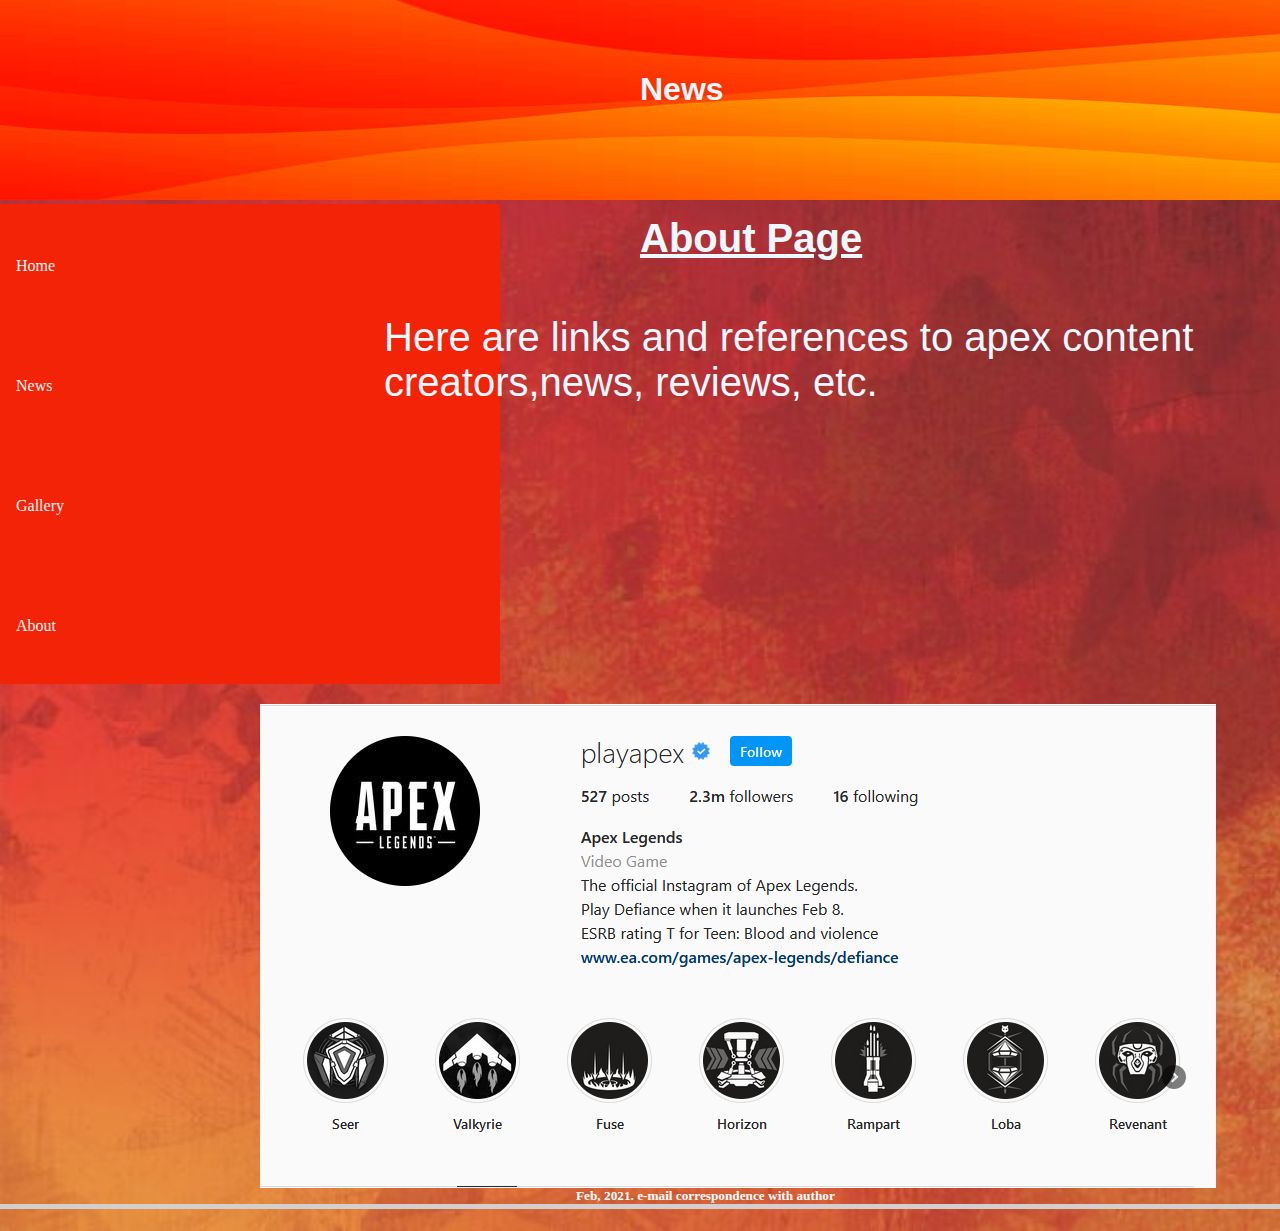
==== about.html @ c8ea6791 "random commit point" ====
<!DOCTYPE html>
<html>
    <head>
        <meta charset="utf-8">
        <title>Personal Webpage News</title>
        <link rel="stylesheet" type="text/css" href="./style.css"/>
    </head>
    <body>
        <h1>News</h1>
        <img id="homeBanner" src="homeBanner.jpg" >
        <ul>
            <li><a href="index.html">Home</a></li>
            <li><a href="news.html"> News </a></li>
            <li><a href="gallery.html">Gallery</a></li>
            <li><a href="about.html">About</a></li>
       </ul>

        <h2> <span class="techniqueHeader"> <u>About Page</u> </span> </h2>
        <p2> <span class="movementParagraph"> Here are links and references to apex content creators,news, reviews, etc.
        </span></p2>

        <img id ="apexInsta" src="galleryImages/ApexInsta.png">
      
        
        <h5> Feb, 2021. e-mail correspondence with author </h5>
    </body>
</html>
---- style.css ----
body{
    background-image: url('apexBackground.jpg');
    background-repeat: no-repeat;
    background-size: cover;
    background-color: rgba(255, 18, 1, 0.733);
    margin: 0;
    padding: 0;
    max-width: 100%;
    overflow-x: hidden;
     
}
h1{
 position: absolute;
left: 50%;
top: 50px;
color: aliceblue;
font-family:'Trebuchet MS', 'Lucida Sans Unicode', 'Lucida Grande', 'Lucida Sans', Arial, sans-serif
}
h2{
    color: aliceblue;
    font-family: 'Gill Sans', 'Gill Sans MT', Calibri, 'Trebuchet MS', sans-serif;
}
.fanPageTitle{
    position: absolute;
    left: 24%;
    top:24%;
    font-size: 40px;
}

 ul{
     margin: 0px;
     padding-left: 0px;
     padding-top: 0px;
    list-style-type: none;
     width: 500px;
     height: 480px;
    background-color: #f32308;
}
li a{
    display: block;
    color: rgb(250, 250, 250);
    padding: 53px 16px;
    text-decoration: none;
    height: 14px;
}
li:hover{
    background-color: rgb(255, 255, 255);
  color: rgb(226, 130, 3);
}
li a.active{
    background-color: #04AA6D;
    color: rgb(252, 36, 8);
}
#apexBanner{
    padding-top: 0px;
    width:1500px;
    height: 500px;
    float: right;
    border-image: auto;
}
#homeBanner{
  
    width: 1920px;
    height: 200px;
}
.apexBannerText{
    position: absolute;
    left: 20%;
    top: 35%;
    font-size: 25px;
    color: aliceblue;
}
#link-to-ea{
    color: rgb(208, 255, 0);
}
h3{
    color: white;
    padding-left: 10px;
    font-size: 25px;
}
form{
    color: white;
    padding-left: 10px;
   
}
h4{
    padding-left: 45%;
    border-bottom: 5px solid rgb(212, 207, 207);

    color: white;
}
.techniqueHeader{
    position: absolute;
    left: 50%;
    top:24%;
    font-size: 40px;
    
}
p2{
    color: aliceblue;
    font-family: 'Gill Sans', 'Gill Sans MT', Calibri, 'Trebuchet MS', sans-serif;
    font-size: 40px;
    
}
.movementParagraph{
    position: absolute;
    left: 30%;
    top:35%;
}

#techniqueHeaderLeft{  
    padding-left: 130px;
    padding-top: 0px;
    font-size: 40px;

}
.techniqueTextLeft{
    padding-left: 1%;
    font-size: 30px;
    float: left;
    
}
#techniqueHeaderRight{
    float: left;
    padding-left: 75%;
    font-size: 40px;
}
.techniqueTextRight{
    float: right;
    font-size: 30px;
    padding-right: 1%;
    padding-top: 2%;
}
div{
    float: right;
    padding-right: 20px;
    padding-bottom: 100px;
}
div2{
padding-left: 20px;
}
h5{
    padding-left: 45%;
    padding-top: 20%;
    border-bottom: 5px solid rgb(212, 207, 207);

    color: white;
}
#gallery-Photos-Left
{
    float: left;
    padding-left: 1%;
    width: 27%;
}
#gallery-Photos-Middle
{
    padding-left: 9%;
    width: 27%;
}
#gallery-Photos-Right
{
    float: right;
    padding-right: 1%;
    width: 27%;
}
#apexInsta{
    margin: 0px;
    padding-bottom: 0px;
    padding-right: 5%;
    float: right;
}
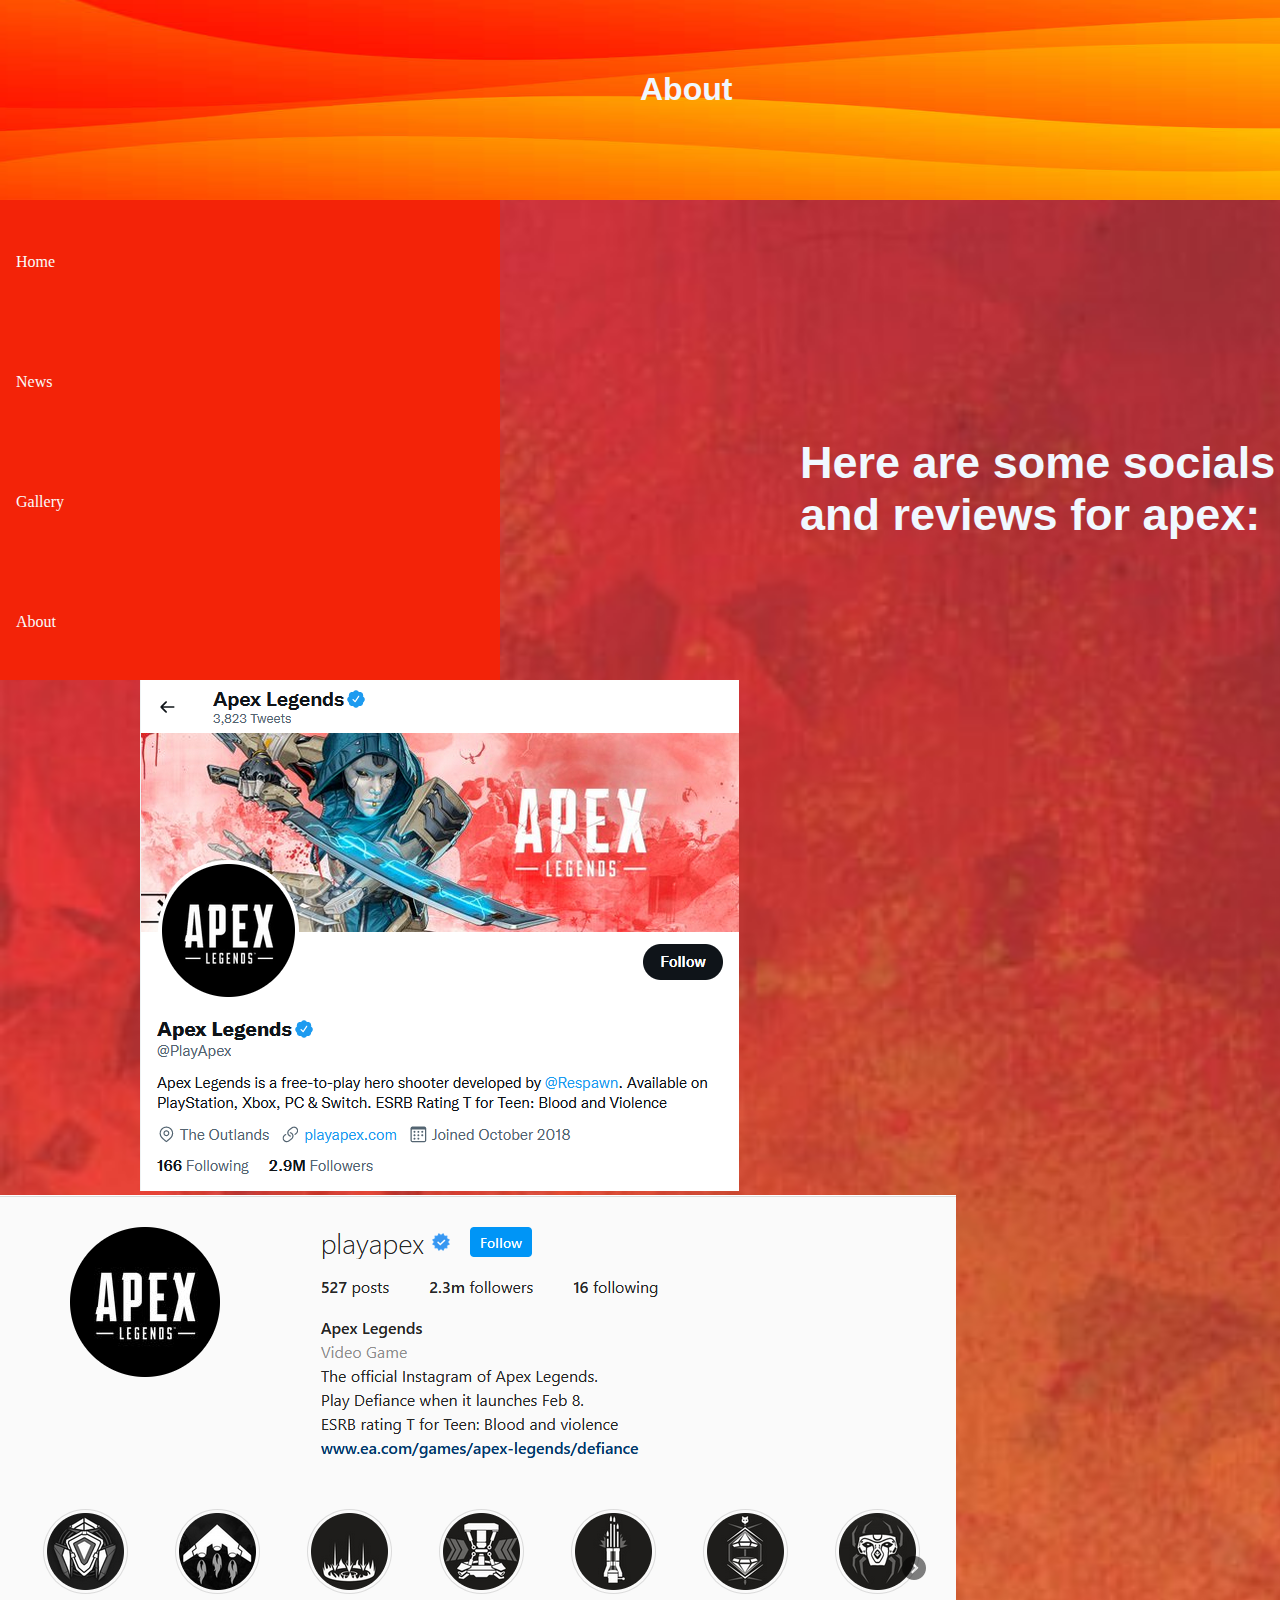
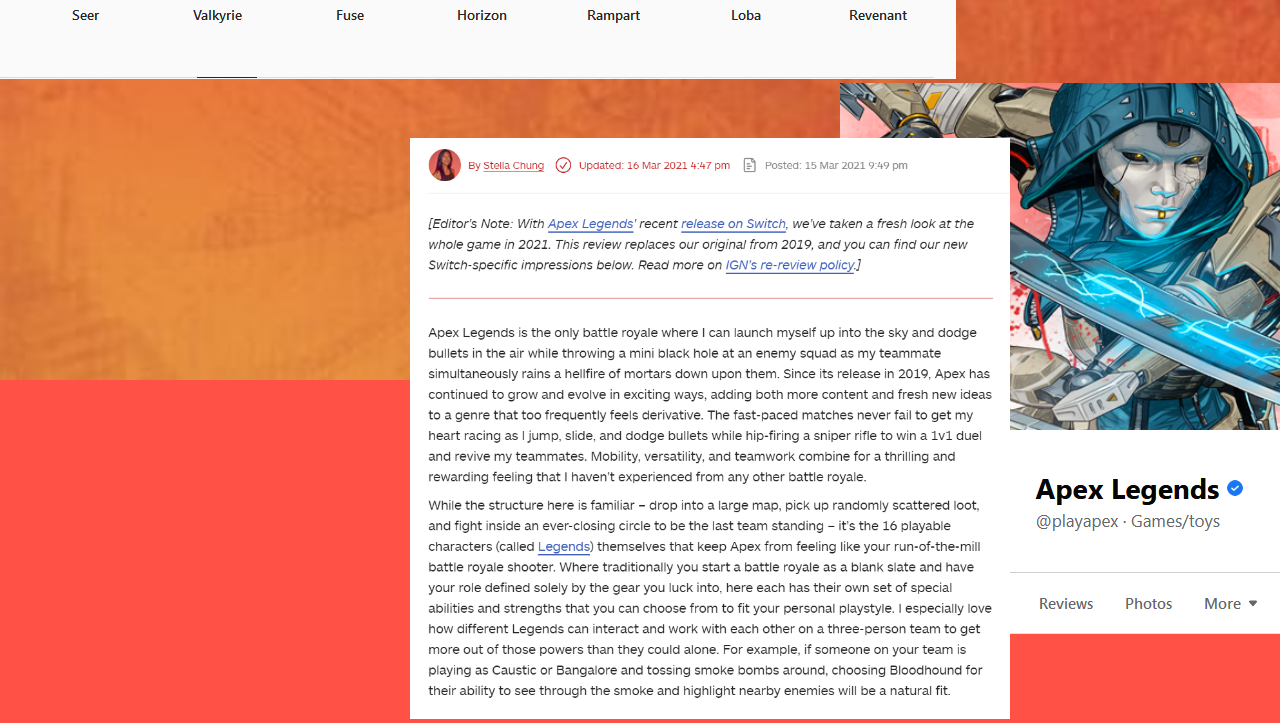
==== commit 36a6f982: "finshed flexbox practice, added photo, finished page" ====
--- a/about.html
+++ b/about.html
@@ -6,22 +6,55 @@
         <link rel="stylesheet" type="text/css" href="./style.css"/>
     </head>
     <body>
-        <h1>News</h1>
-        <img id="homeBanner" src="homeBanner.jpg" >
+     <div3 class="flexbox-banner-container">
+
+     <div3 class="flexbox-banner-item"><img id="aboutBanner" src="homeBanner.jpg" alt=""><h1>About</h1></div3>
+     </div3>
+
+     <div3 class="flexbox-navBar-container">
+         <div3 class="flexbox-navBar-item">
         <ul>
-            <li><a href="index.html">Home</a></li>
+         <li><a href="index.html">Home</a></li>
             <li><a href="news.html"> News </a></li>
-            <li><a href="gallery.html">Gallery</a></li>
-            <li><a href="about.html">About</a></li>
-       </ul>
+         <li><a href="gallery.html">Gallery</a></li>
+         <li><a href="about.html">About</a></li>
+         </ul>
+         </div3>
 
-        <h2> <span class="techniqueHeader"> <u>About Page</u> </span> </h2>
-        <p2> <span class="movementParagraph"> Here are links and references to apex content creators,news, reviews, etc.
-        </span></p2>
+              <div3 class="flexbox-text-item">
+                    <h2 class="socials-header">Here are some socials and reviews for apex:</h2>
+                     </div3>
 
-        <img id ="apexInsta" src="galleryImages/ApexInsta.png">
-      
-        
-        <h5> Feb, 2021. e-mail correspondence with author </h5>
+                    
+     </div3>
+
+     <div3 class="flexbox-scocials-images-container">
+
+        <div3 class="flexbox-twitter-image-item">
+            <a href="https://twitter.com/PlayApex?ref_src=twsrc%5Egoogle%7Ctwcamp%5Eserp%7Ctwgr%5Eauthor">
+            <img id="apex-twitter-pic" src="galleryImages/ApexTwitter.png" alt="Twitter page for Apex Legends">
+        </div3>
+    </a>
+
+        <div3 class="flexbox-instagram-image-item">
+            <a href="https://www.instagram.com/playapex/?hl=en">
+            <img id="apex-insta-pic"src="galleryImages/ApexInsta.png" alt="Instagram page for Apex Legends">
+            </div3>
+        </a>
+
+            <div3 class="flexbox-facebook-image-item">
+                <a href="https://www.facebook.com/playapex/">
+                <img id="apex-facebook-pic" src="galleryImages/ApexFaceBook.png" alt="Facebook page for Apex Legends"> 
+                </div3> 
+            </a>
+                
+             <div3 class="flexbox-apex-review-item">
+                 <a href="https://www.ign.com/articles/apex-legends-review-2">
+                  <img id="apex-review-pic"src="galleryImages/ApexLegendsReview.png" alt="Photo of IGN's review of Apex.">
+               </div3>
+            </a>
+     </div3>
+         
+    
     </body>
 </html>--- a/style.css
+++ b/style.css
@@ -66,7 +66,7 @@
 }
 .apexBannerText{
     position: absolute;
-    left: 20%;
+    left: 25%;
     top: 35%;
     font-size: 25px;
     color: aliceblue;
@@ -169,4 +169,65 @@
     padding-bottom: 0px;
     padding-right: 5%;
     float: right;
-}+}
+
+.flexbox-banner-container{
+    display: flex;
+    justify-content: center;
+    min-width: 100%;
+    height: 200px;
+  }
+  .flexbox-banner-item{
+    min-width: 1920px;
+    min-height: 200px;
+    max-height: 200px;
+  }
+  #aboutBanner{
+    width: 1920px;
+    height: 200px;
+  }
+
+.flexbox-navBar-container{
+      display: flex;
+      max-width: 1980px;
+  }
+    .flexbox-text-item{
+        margin-top: 200px;
+        margin-left: 300px;
+        max-height: 100px;
+    }
+    .socials-header{
+        font-size: 45px;
+    }
+
+.flexbox-scocials-images-container{
+    display: flex;
+   
+    justify-content:space-between;
+    flex-wrap: wrap;
+    max-height: 1300px;
+}
+    .flexbox-twitter-image-item{
+      /*
+        border: 3px solid black;
+        */
+        margin-left: 140px;
+        
+    }
+
+    .flexbox-instagram-image-item{
+       
+       margin-right: 100px;
+    }
+    .flexbox-facebook-image-item{
+      
+        margin-left: 840px;
+    }
+    .flexbox-apex-review-item{
+       
+        margin-top: -500px;
+        margin-left: 140px;
+    }
+    #apex-review-pic{
+        width: 600px;
+    }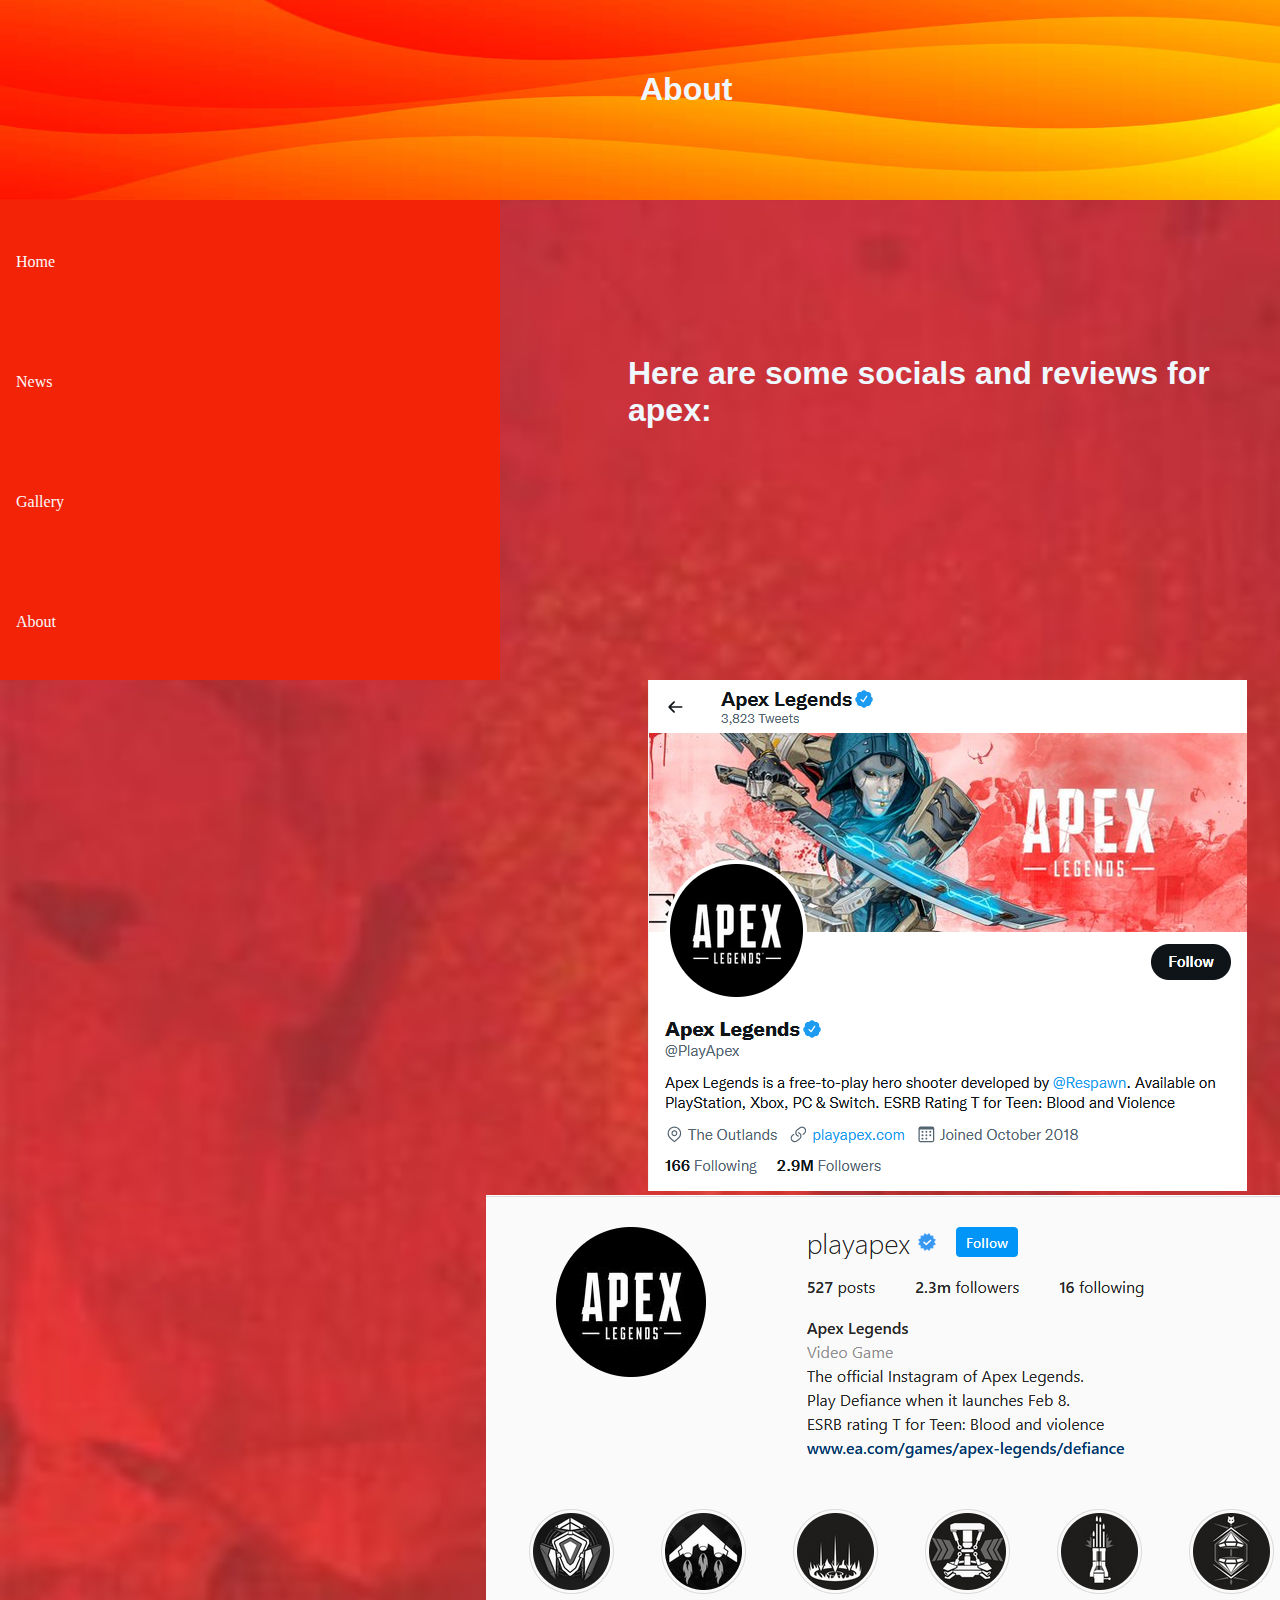
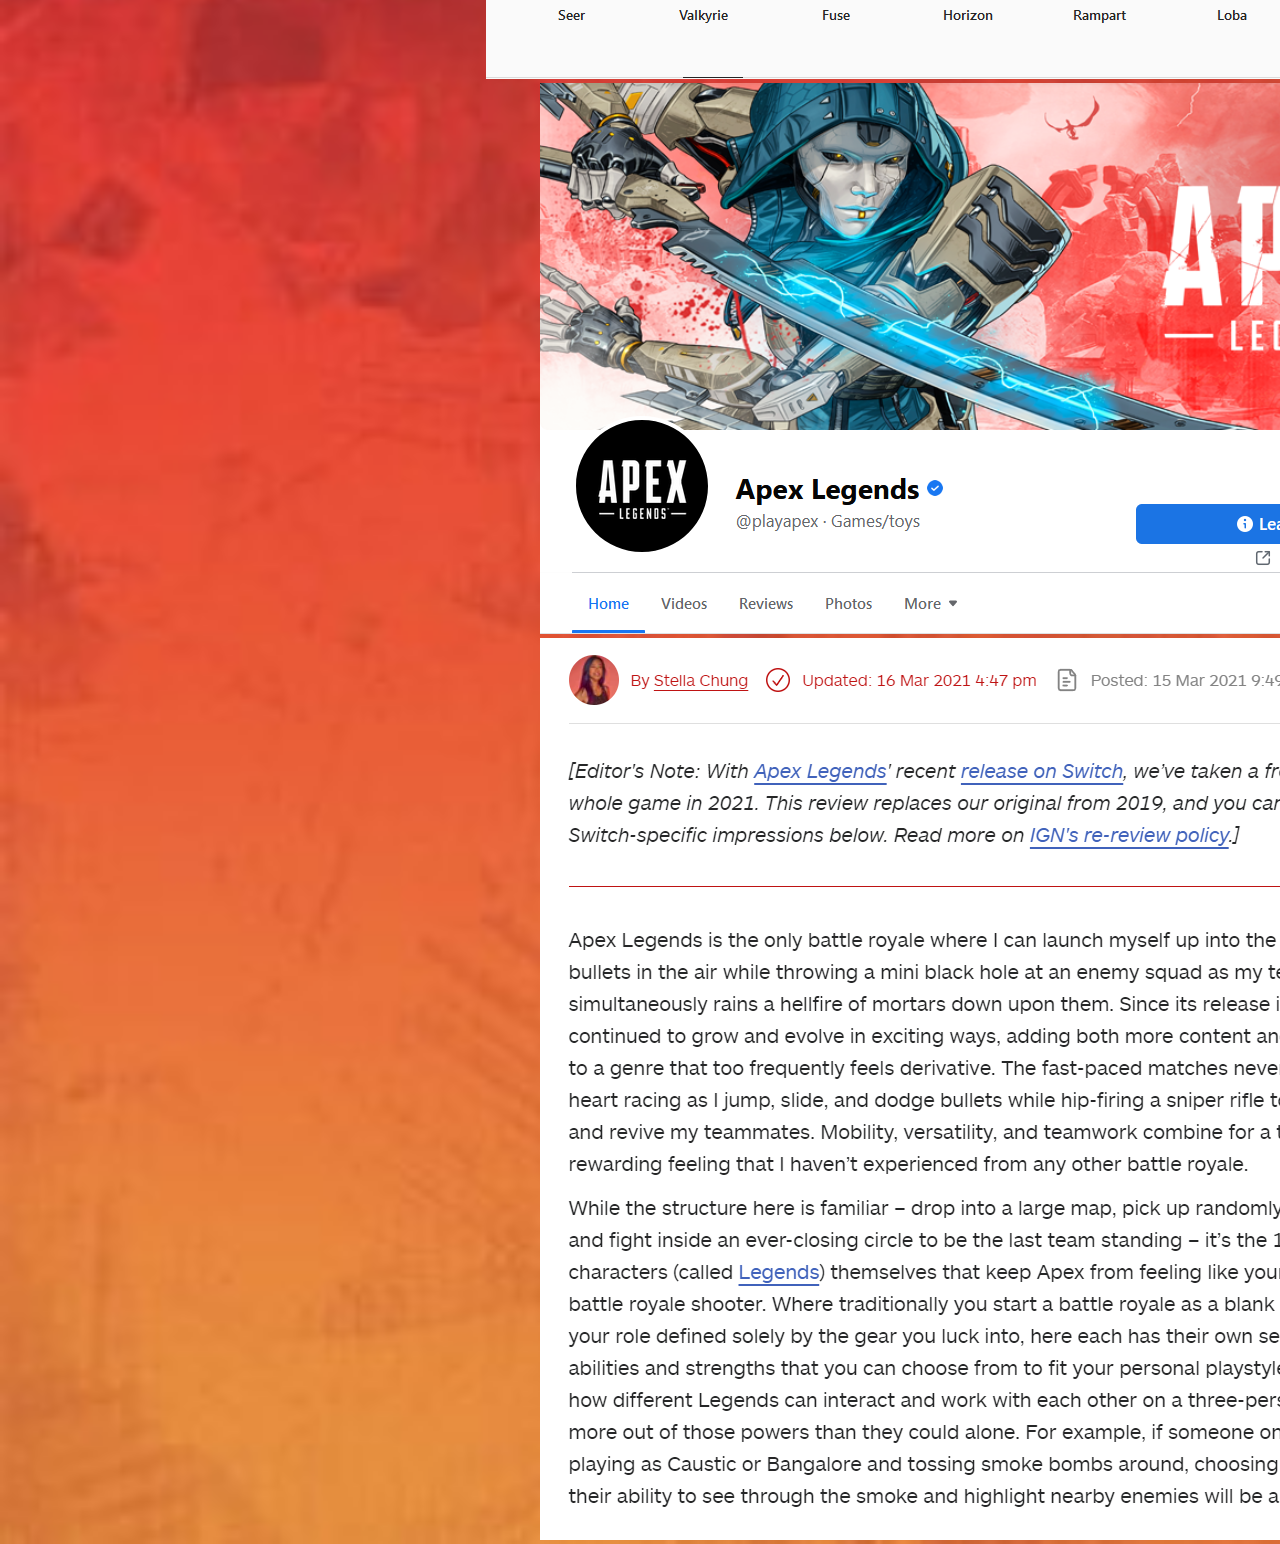
==== commit 53124fce: "fixed about page slightly" ====
--- a/about.html
+++ b/about.html
@@ -23,7 +23,7 @@
 
               <div3 class="flexbox-text-item">
                     <h2 class="socials-header">Here are some socials and reviews for apex:</h2>
-                     </div3>
+                 </div3>
 
                     
      </div3>
@@ -32,27 +32,31 @@
 
         <div3 class="flexbox-twitter-image-item">
             <a href="https://twitter.com/PlayApex?ref_src=twsrc%5Egoogle%7Ctwcamp%5Eserp%7Ctwgr%5Eauthor">
-            <img id="apex-twitter-pic" src="galleryImages/ApexTwitter.png" alt="Twitter page for Apex Legends">
+            <img id="apex-twitter-pic" src="galleryImages/ApexTwitter.png" alt="Twitter page for Apex Legends"></img>
+            </a>
         </div3>
-    </a>
+    
 
         <div3 class="flexbox-instagram-image-item">
             <a href="https://www.instagram.com/playapex/?hl=en">
-            <img id="apex-insta-pic"src="galleryImages/ApexInsta.png" alt="Instagram page for Apex Legends">
+            <img id="apex-insta-pic"src="galleryImages/ApexInsta.png" alt="Instagram page for Apex Legends"></img>
+            </a>
             </div3>
-        </a>
+        
 
             <div3 class="flexbox-facebook-image-item">
                 <a href="https://www.facebook.com/playapex/">
-                <img id="apex-facebook-pic" src="galleryImages/ApexFaceBook.png" alt="Facebook page for Apex Legends"> 
+                <img id="apex-facebook-pic" src="galleryImages/ApexFaceBook.png" alt="Facebook page for Apex Legends"></img>
+              </a>
                 </div3> 
-            </a>
+            
                 
              <div3 class="flexbox-apex-review-item">
                  <a href="https://www.ign.com/articles/apex-legends-review-2">
-                  <img id="apex-review-pic"src="galleryImages/ApexLegendsReview.png" alt="Photo of IGN's review of Apex.">
+                  <img id="apex-review-pic"src="galleryImages/ApexLegendsReview.png" alt="Photo of IGN's review of Apex."></img>
+                </a>
                </div3>
-            </a>
+            
      </div3>
          
     
--- a/style.css
+++ b/style.css
@@ -178,26 +178,25 @@
     height: 200px;
   }
   .flexbox-banner-item{
-    min-width: 1920px;
-    min-height: 200px;
-    max-height: 200px;
+    min-width: 100%;
+    min-height: 10%;
+    max-height: 10%;
   }
   #aboutBanner{
-    width: 1920px;
+    width: 100%;
     height: 200px;
   }
 
 .flexbox-navBar-container{
       display: flex;
-      max-width: 1980px;
+      max-width: 100%;
   }
     .flexbox-text-item{
-        margin-top: 200px;
-        margin-left: 300px;
-        max-height: 100px;
+        margin-top: 10%;
+        margin-left: 10%;
     }
     .socials-header{
-        font-size: 45px;
+        font-size: 2rem;
     }
 
 .flexbox-scocials-images-container{
@@ -205,29 +204,20 @@
    
     justify-content:space-between;
     flex-wrap: wrap;
-    max-height: 1300px;
+    max-height: 50%;
+    max-width: 1080px;
 }
     .flexbox-twitter-image-item{
-      /*
-        border: 3px solid black;
-        */
-        margin-left: 140px;
-        
+        margin-left: 60%;
     }
 
     .flexbox-instagram-image-item{
-       
-       margin-right: 100px;
+       margin-left: 45%;
     }
     .flexbox-facebook-image-item{
-      
-        margin-left: 840px;
+        margin-left: 50%;
     }
     .flexbox-apex-review-item{
-       
-        margin-top: -500px;
-        margin-left: 140px;
-    }
-    #apex-review-pic{
-        width: 600px;
-    }+        margin-left: 50%;
+    }
+ 